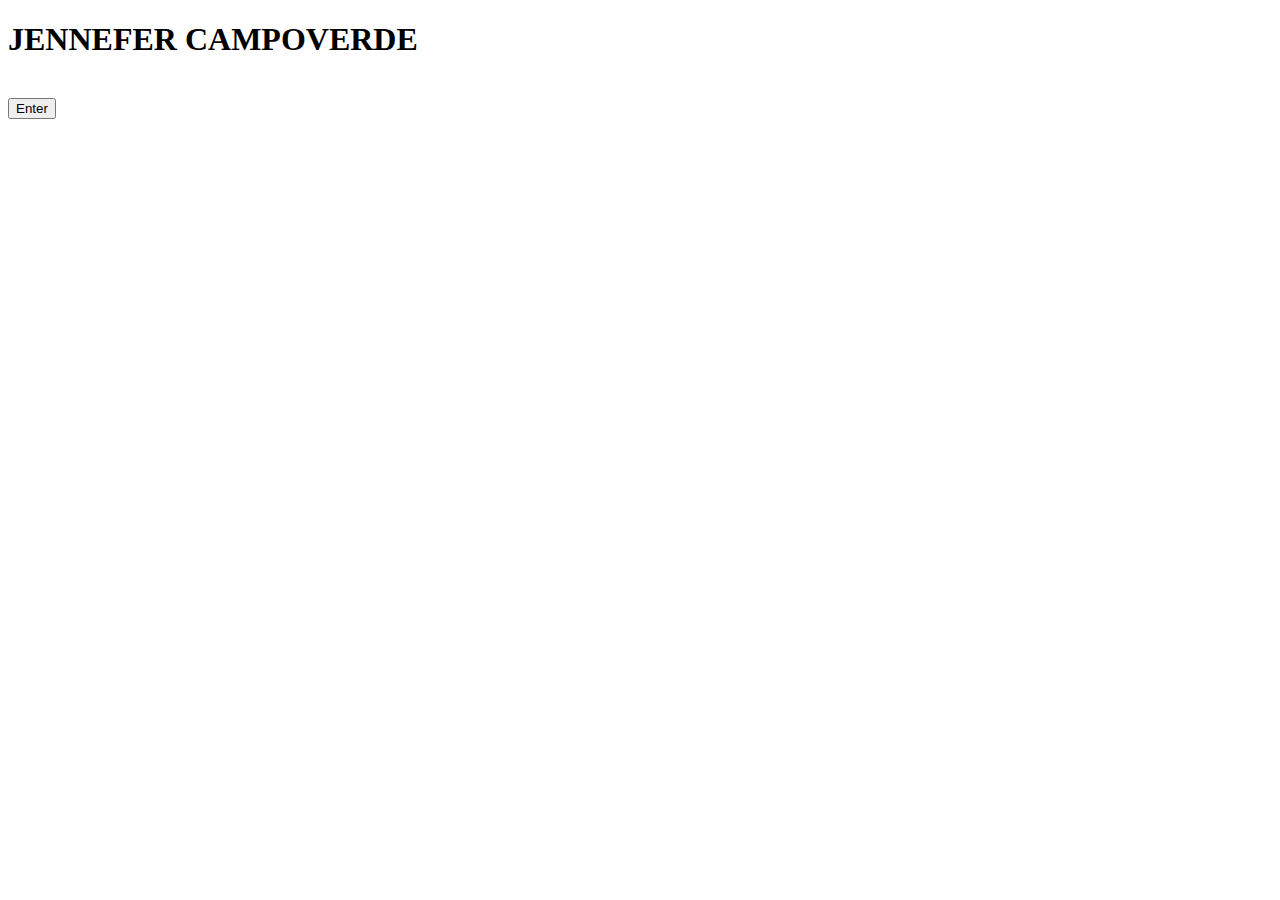
==== firstpage.html @ 9eea0415 "Add files via upload" ====
<!DOCTYPE html> <!--tells browser which doctype-->
<html> <!-- tells everything is html in here -->
<head>

</head>
<body>

    <h1> JENNEFER CAMPOVERDE</h1>
    <br>
    <button>
        Enter
    </button>
    </body>
    </html>
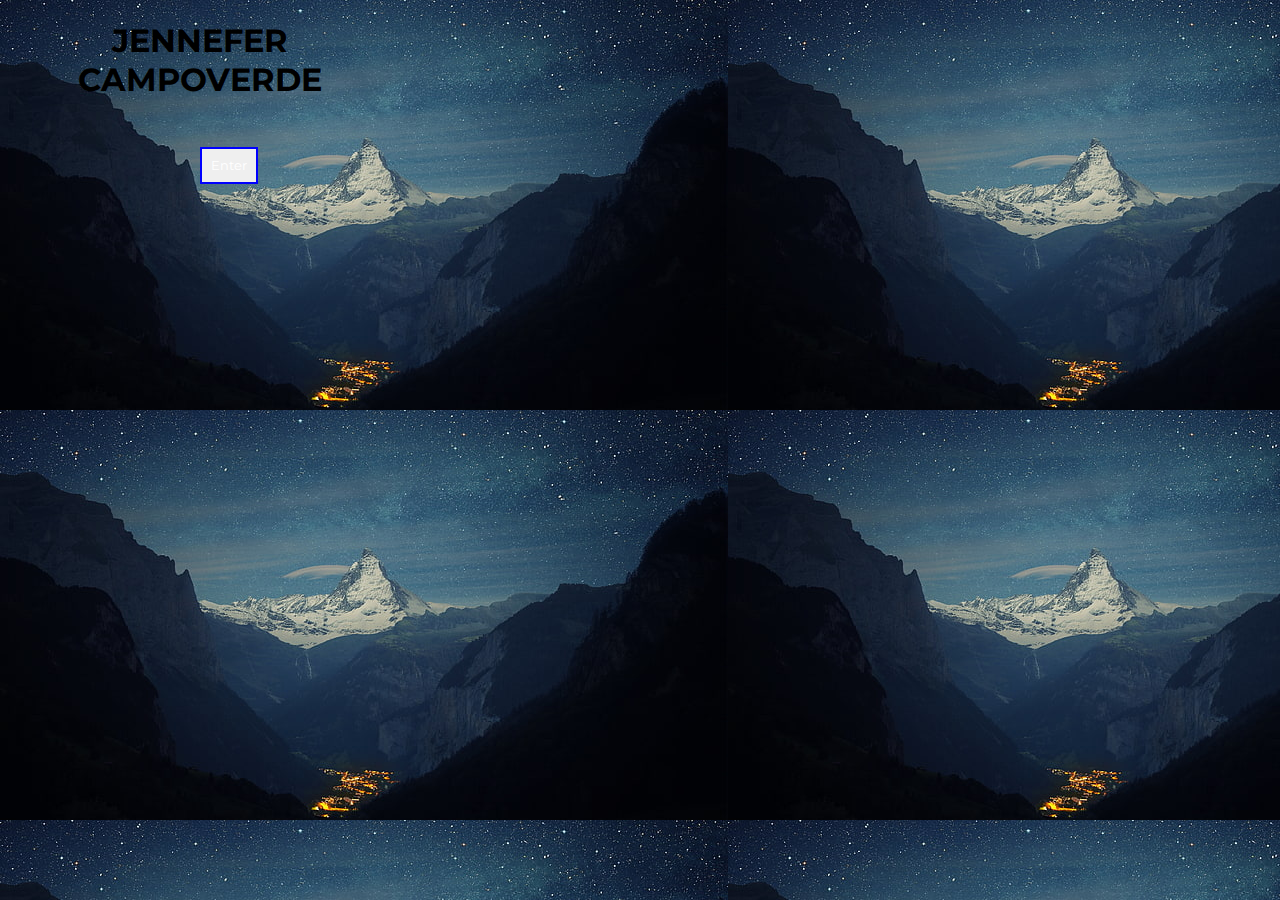
==== commit a5ce67ac: "Add files via upload" ====
--- a/firstpage.html
+++ b/firstpage.html
@@ -1,13 +1,17 @@
 <!DOCTYPE html> <!--tells browser which doctype-->
 <html> <!-- tells everything is html in here -->
 <head>
+    <link rel="stylesheet" href="style.css"/>
+</head>
 
-</head>
-<body>
+<header class="secondheader">
 
-    <h1> JENNEFER CAMPOVERDE</h1>
+</header>
+<body class="bodytotal">
+
+    <h1 class="name2"> JENNEFER CAMPOVERDE</h1>
     <br>
-    <button>
+    <button class="btn">
         Enter
     </button>
     </body>
--- a/style.css
+++ b/style.css
@@ -0,0 +1,125 @@
+@import url('https://fonts.googleapis.com/css2?family=Montserrat:wght@100&display=swap'); 
+
+
+*{
+    box-sizing:border-box;
+    font-family:'Montserrat', sans-serif;
+    color:black;
+}
+
+
+
+
+html, body{
+    margin:0;
+    padding: 0;
+}
+.nav ul{
+    margin:0;
+}
+
+.nav li{
+    display:inline;
+}
+
+.nav a{
+    display: inline-block;
+    padding:.5em;
+    color:black;
+    text-decoration:none;
+    font-weight:900;
+}
+.main-nav{
+    text-align:center;
+    font-size:1.1em;
+    font-weight: lighter;
+    border-bottom: 1px solid rgba(255,255,255,.3)
+}
+
+.main-nav li{
+    padding:0 5%;
+}
+.nav a:hover{
+    background-color: rgba(255,255,255,.3)
+}
+
+.main-header{
+    background-color:#f8d5db ;
+    background-blend-mode: multiply ;
+    background-size: cover;
+    padding-bottom: 30px;
+}   
+.welcome-sign{
+    text-align:center;
+    margin:0;
+    font-size:4em;
+    
+}
+.content-section{
+    margin: lem;
+}
+.container{
+    max-width:450px;
+    margin:0 auto;
+    padding:0 1.5em;
+}
+.section-header{
+    font-family:'Montserrat', sans-serif;
+    font-weight:normal;
+    color:#333;
+    text-align: center;
+    font-size:2.5 em;
+}
+.about-image{
+    float:left;
+    margin: 15px;
+    border-radius: 50%;
+
+
+}
+.main-footer{
+    background-color:pink ;
+    color:white;
+    padding:.25em 0;
+}
+
+.main-footer-container{
+display:flex;
+align-items:center;
+}
+
+.main-footer-container ul{
+    flex-grow:1;
+    text-align:end;
+}
+.footer-nav li{
+    padding:0 .5em;
+
+}
+
+.footer-nav img{
+width:30px;
+height:30px;
+}
+
+.btn{
+    text-align:center;
+    vertical-align:middle;
+    padding: .67em;
+    cursor:pointer;
+    margin:.5em 50% 2em 50%;
+    color:white;
+    border:2px solid blue;
+}
+
+.name2{
+    text-align:center;
+    vertical-align:center;
+}
+
+
+.bodytotal{
+    background-image:url("snow-winter-lights-night-wallpaper-preview.jpg") ; 
+    width:400px;
+    background-color: pink;
+}